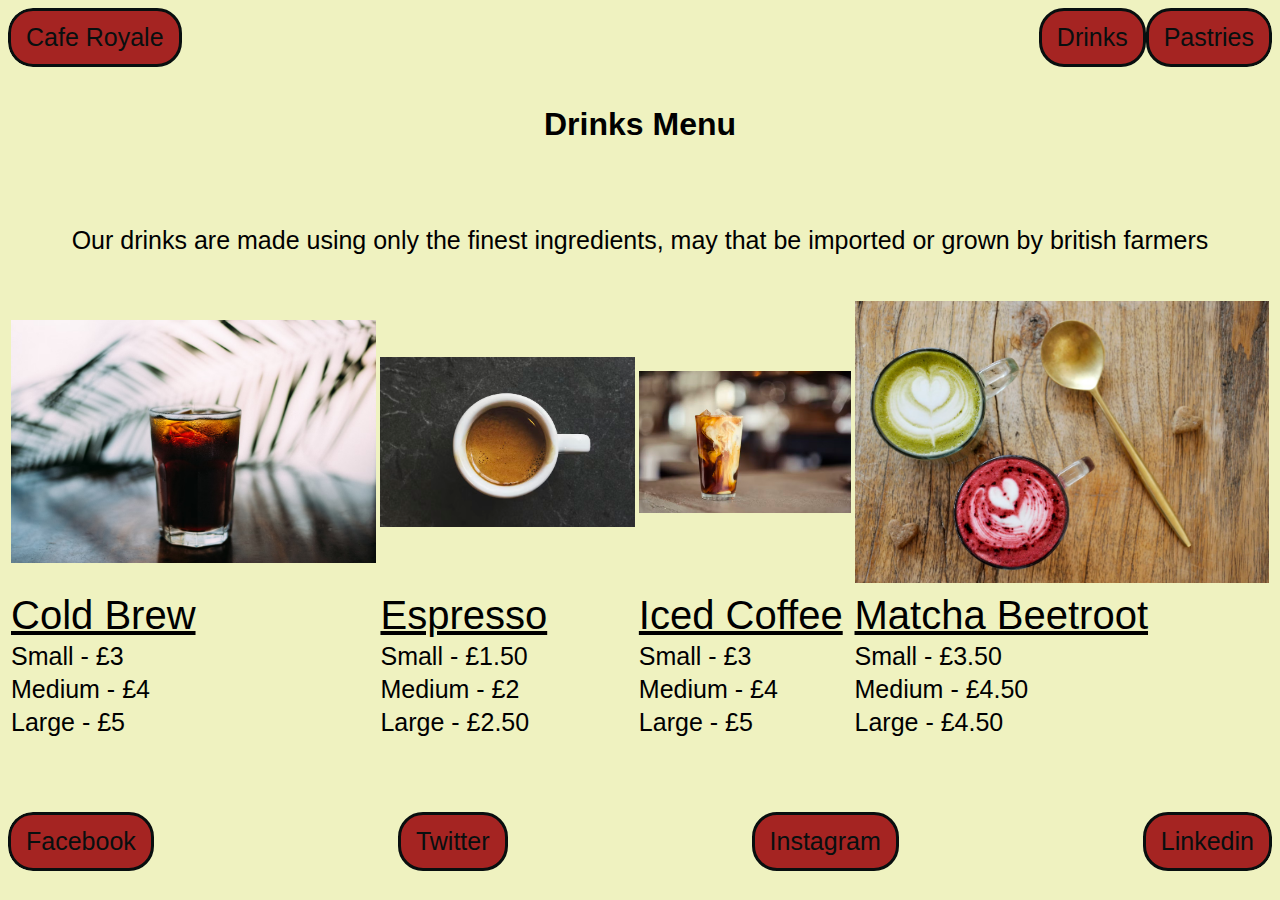
==== page2.html @ af6e72b5 "initial upload of website" ====
<!DOCTYPE html>
<html lang="en">
<head>
    <link rel="stylesheet" href="style.css">
    <meta charset="UTF-8">
    <meta name="viewport" content="width=device-width, initial-scale=1.0">
    <title>Drinks</title>
</head>
<body>
  <ul>
    <li><a href="./index.html">Cafe Royale</a></li>
    <li style="float:right;"><a href="./page3.html">Pastries</a></li>
    <li style="float:right"><a href="./page2.html">Drinks</a></li>
</ul>
    <br>
    <h1>Drinks Menu</h1>
    <br>
    <br>
    <p>Our drinks are made using only the finest ingredients, may that be imported or grown by british farmers</p>
    <br>
    <table class="drink_menu">
        <tr>
          <th><img src="./cold_brew.jpeg" alt="A photo of a cold brew drink" width="100%"></th>
          <th><img src="./espresso.jpeg" alt="A photo of an espresso" width="100%"></th>
          <th><img src="./iced_coffee.jpeg" alt="A photo of an iced coffee" width="100%"></th>
          <th><img src="./matcha_beetroot.jpeg" alt="A photo of a matcha beetroot" width="100%"></th>
        </tr>
        <tr>
            <div class="Drink_Names">
          <td class="Drink_Names">Cold Brew</td>
          <td class="Drink_Names">Espresso</td>
          <td class="Drink_Names">Iced Coffee</td>
          <td class="Drink_Names">Matcha Beetroot</td>
          </div>
        </tr>
        <tr>
          <td>Small - £3</td>
          <td>Small - £1.50</td>
          <td>Small - £3</td>
          <td>Small - £3.50</td>
        </tr>
        <tr>
            <td>Medium - £4</td>
            <td>Medium - £2</td>
            <td>Medium - £4</td>
            <td>Medium - £4.50</td>
        </tr>
        <tr>
            <td>Large - £5</td>
            <td>Large - £2.50</td>
            <td>Large - £5</td>
            <td>Large - £4.50</td>
        </tr>
      </table>
      <br>
      <br>
      <br>
      <br>
      <ul>
        <div class="links">
        <li><a href="https://en-gb.facebook.com/" target="_blank">Facebook</a></li>
        <li><a href="https://twitter.com/?lang=en" target="_blank">Twitter</a></li>
        <li><a href="https://www.instagram.com/" target="_blank">Instagram</a></li>
        <li><a href="https://www.linkedin.com/" target="_blank">Linkedin</a></li>
        </div>
      </ul>
</body>
</html>
---- style.css ----
body {
    background-color: #eff2c0;
    font-family: "Roboto", sans-serif;
}

p {
    display: flex;
    justify-content: center;
    font-size: 25px;
    text-align: center;
}

.photo1 {
    display: flex;
    justify-content: center;
}

h1 {
    display: flex;
    justify-content: center;
}


.website_links {
    display: flex;
    justify-content: space-evenly;
    font-size: 35px;
    text-decoration: none;
    color: black;
}

.drinks {
    display: flex;
    justify-content: space-between;
}

.drink_names {
    display: flex;
    justify-content: space-around;
    align-items: center;
    font-size: 25px;
}

table {
    display: flex;
    justify-content: center;
    font-size: 25px;
}

.Drink_Names {
    text-decoration: underline;
    font-size: 40px;
}

.Pastries {
    text-decoration: underline;
    font-size: 40px;
}

ul {
    list-style-type: none;
    margin: 0;
    padding: 0;
    overflow: hidden;
    background-color: #eff2c0;
    border-radius: 25px;
}
  
li {
    float: left;
    border-radius: 25px;
    font-size: 25px;
    border: solid #080f0f 3px;
    background-color: #a52422;

}

li a {
    display: block;
    color: #080f0f;
    text-align: center;
    padding: 12px 15px;
    text-decoration: none;
}

.links {
    display: flex;
    justify-content: space-between;
}
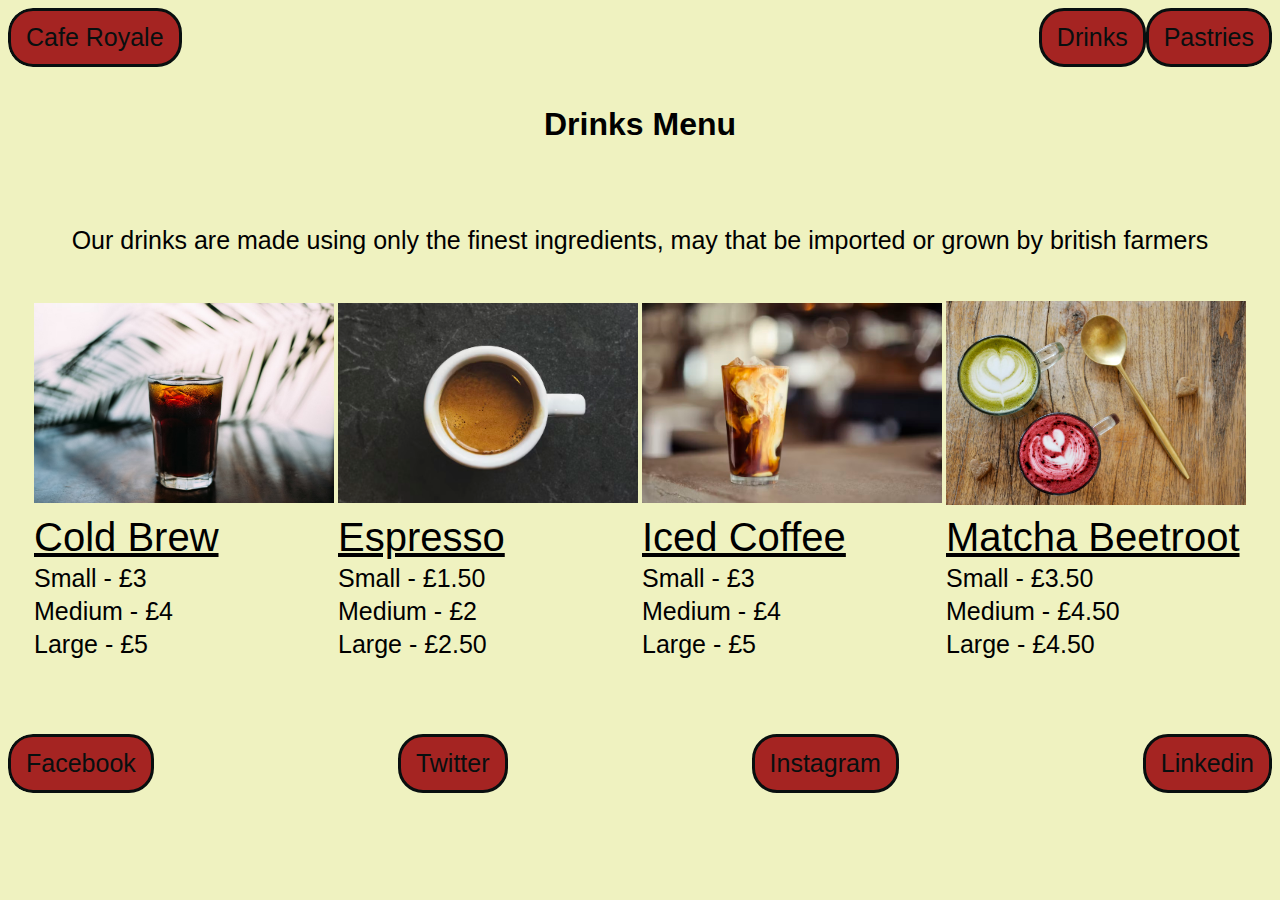
==== commit 058abffa: "Add files via upload" ====
--- a/page2.html
+++ b/page2.html
@@ -20,10 +20,10 @@
     <br>
     <table class="drink_menu">
         <tr>
-          <th><img src="./cold_brew.jpeg" alt="A photo of a cold brew drink" width="100%"></th>
-          <th><img src="./espresso.jpeg" alt="A photo of an espresso" width="100%"></th>
-          <th><img src="./iced_coffee.jpeg" alt="A photo of an iced coffee" width="100%"></th>
-          <th><img src="./matcha_beetroot.jpeg" alt="A photo of a matcha beetroot" width="100%"></th>
+          <th><img src="./cold_brew.jpeg" alt="A photo of a cold brew drink" width="300px"></th>
+          <th><img src="./espresso.jpeg" alt="A photo of an espresso" width="300px"></th>
+          <th><img src="./iced_coffee.jpeg" alt="A photo of an iced coffee" width="300px"></th>
+          <th><img src="./matcha_beetroot.jpeg" alt="A photo of a matcha beetroot" width="300px"></th>
         </tr>
         <tr>
             <div class="Drink_Names">
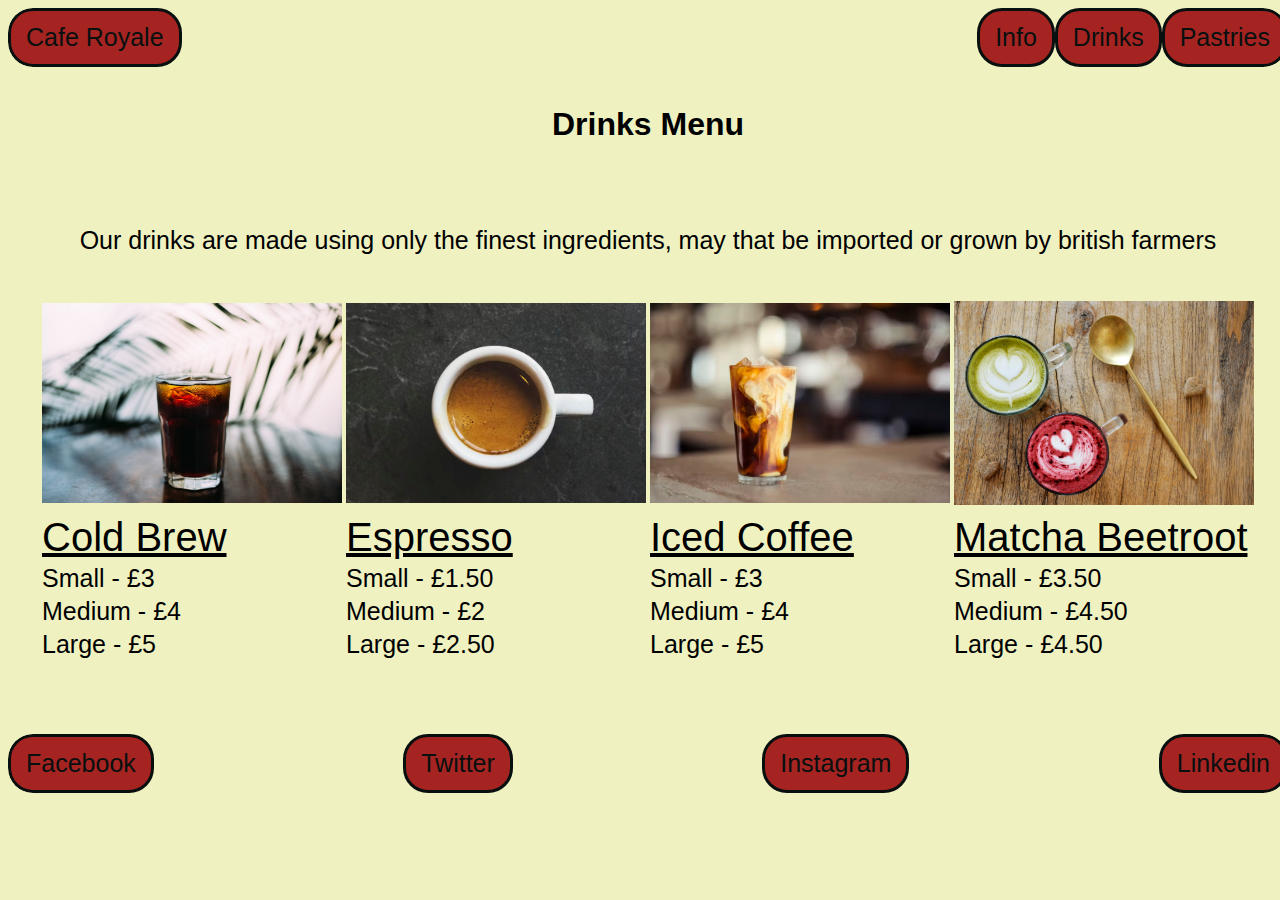
==== commit bd3198dd: "Update" ====
--- a/page2.html
+++ b/page2.html
@@ -11,6 +11,7 @@
     <li><a href="./index.html">Cafe Royale</a></li>
     <li style="float:right;"><a href="./page3.html">Pastries</a></li>
     <li style="float:right"><a href="./page2.html">Drinks</a></li>
+    <li style="float: right;"><a href="./page4.html">Info</a></li>
 </ul>
     <br>
     <h1>Drinks Menu</h1>
--- a/style.css
+++ b/style.css
@@ -1,6 +1,8 @@
 body {
     background-color: #eff2c0;
     font-family: "Roboto", sans-serif;
+    width: 100%;
+    height: 100%;
 }
 
 p {
@@ -88,3 +90,20 @@
     justify-content: space-between;
 }
 
+.location {
+    display: flex;
+    justify-content: flex-start;
+}
+
+dl {
+    display: flex;
+    justify-content: flex-start;
+    font-size: 25px;
+}
+
+.open {
+    float: right;
+    border: solid black 3px;
+    border-radius: 25px;
+    background-color: #a52422;
+}
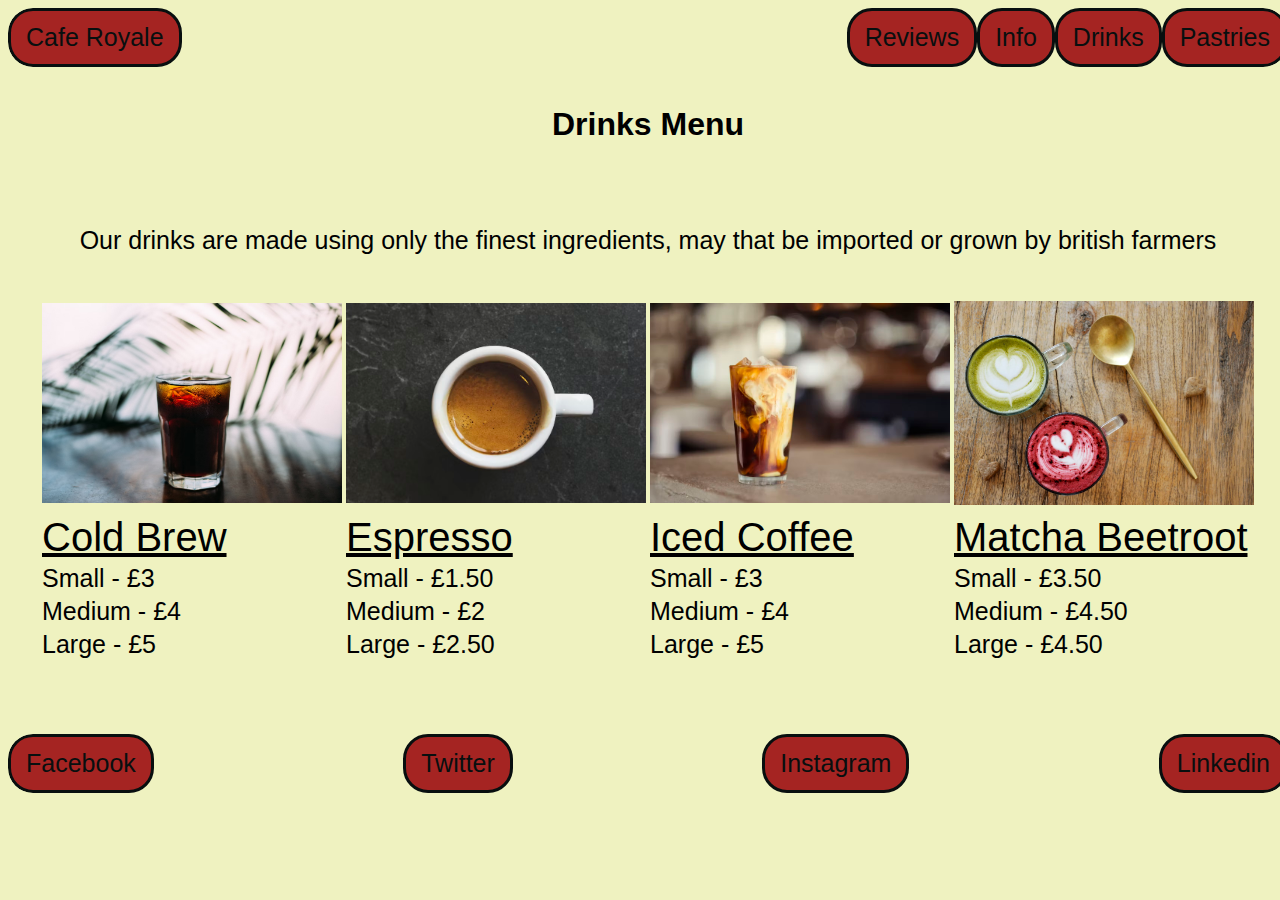
==== commit 0a010b7f: "update" ====
--- a/page2.html
+++ b/page2.html
@@ -12,6 +12,7 @@
     <li style="float:right;"><a href="./page3.html">Pastries</a></li>
     <li style="float:right"><a href="./page2.html">Drinks</a></li>
     <li style="float: right;"><a href="./page4.html">Info</a></li>
+    <li style="float: right;"><a href="./page5.html">Reviews</a></li>
 </ul>
     <br>
     <h1>Drinks Menu</h1>
@@ -26,6 +27,7 @@
           <th><img src="./iced_coffee.jpeg" alt="A photo of an iced coffee" width="300px"></th>
           <th><img src="./matcha_beetroot.jpeg" alt="A photo of a matcha beetroot" width="300px"></th>
         </tr>
+        <div class="prices">
         <tr>
             <div class="Drink_Names">
           <td class="Drink_Names">Cold Brew</td>
@@ -52,6 +54,7 @@
             <td>Large - £5</td>
             <td>Large - £4.50</td>
         </tr>
+        </div>
       </table>
       <br>
       <br>
--- a/style.css
+++ b/style.css
@@ -107,3 +107,15 @@
     border-radius: 25px;
     background-color: #a52422;
 }
+
+.reviews {
+    display: flex;
+    justify-content: flex-end;
+    align-items: center;
+}
+
+.reviews2 {
+    display: flex;
+    justify-content: flex-end;
+    align-items: center;
+}
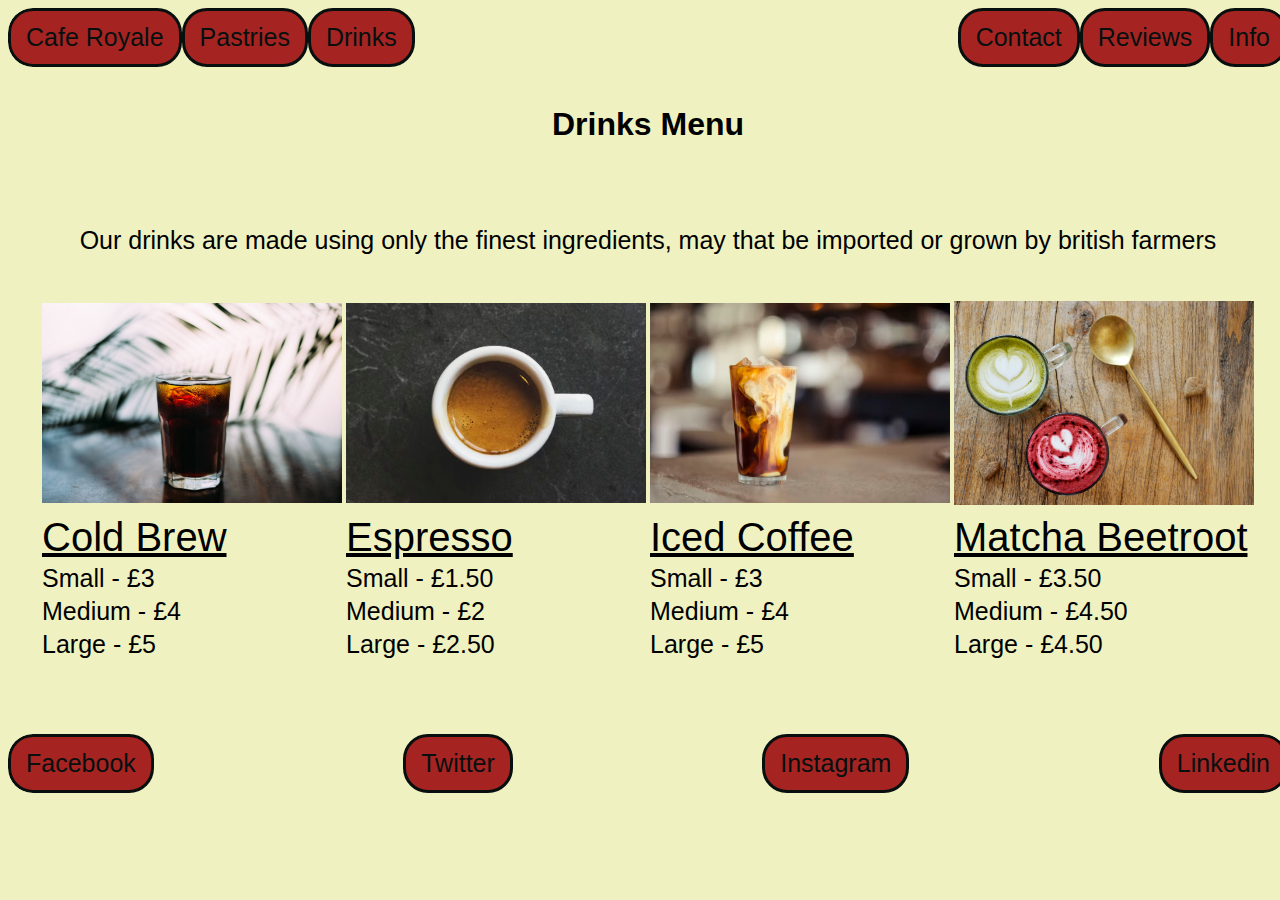
==== commit c0ac1239: "Update" ====
--- a/page2.html
+++ b/page2.html
@@ -9,10 +9,11 @@
 <body>
   <ul>
     <li><a href="./index.html">Cafe Royale</a></li>
-    <li style="float:right;"><a href="./page3.html">Pastries</a></li>
-    <li style="float:right"><a href="./page2.html">Drinks</a></li>
+    <li><a href="./page3.html">Pastries</a></li>
+    <li><a href="./page2.html">Drinks</a></li>
     <li style="float: right;"><a href="./page4.html">Info</a></li>
     <li style="float: right;"><a href="./page5.html">Reviews</a></li>
+    <li style="float: right;"><a href="./page6.html">Contact</a></li>
 </ul>
     <br>
     <h1>Drinks Menu</h1>
--- a/style.css
+++ b/style.css
@@ -119,3 +119,13 @@
     justify-content: flex-end;
     align-items: center;
 }
+
+.help {
+    display: flex;
+    justify-content: flex-end;
+}
+
+.contact {
+    display: flex;
+    justify-content: space-around;
+}